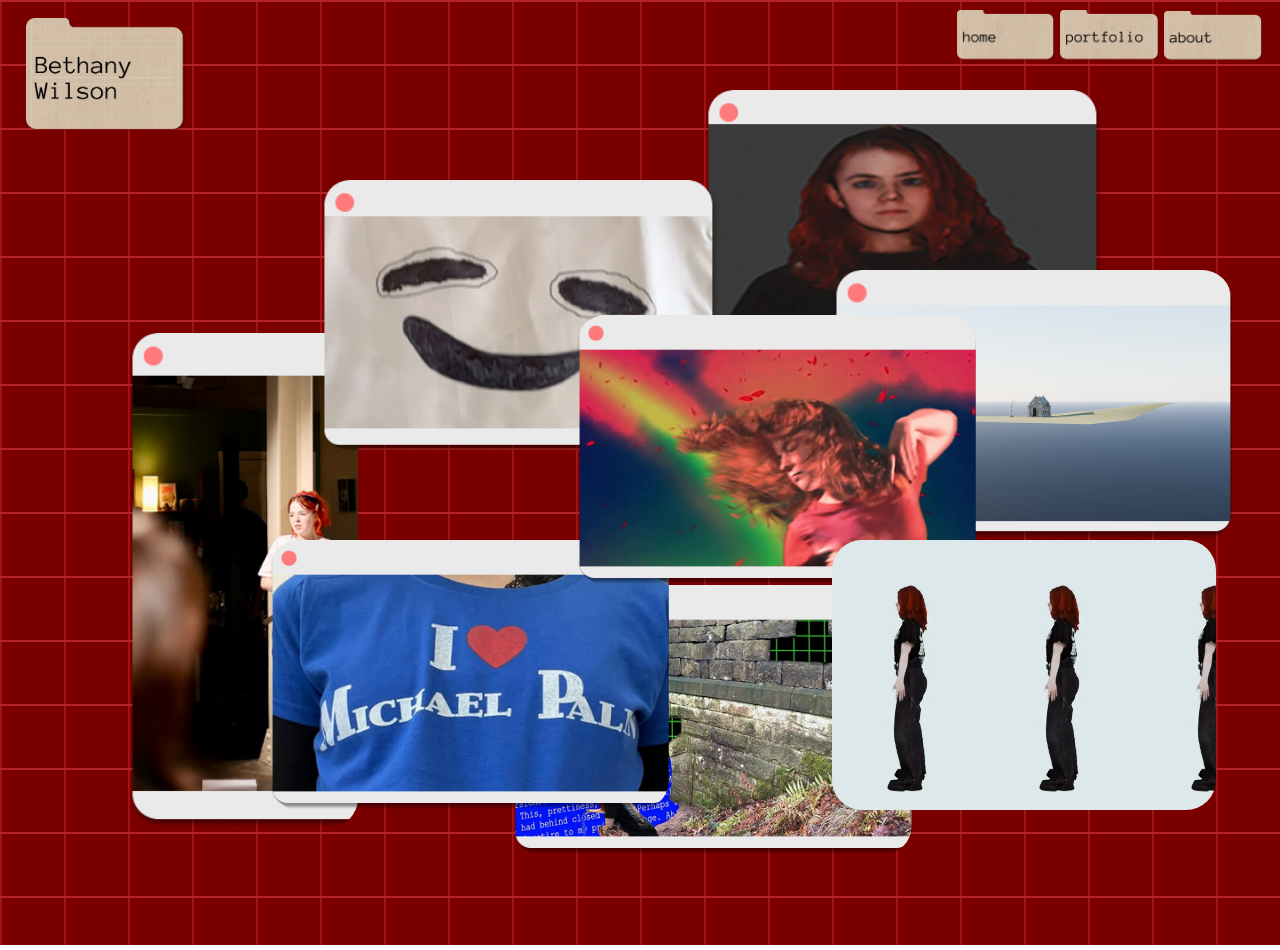
==== index.html @ de81be94 "extra stickers" ====
<!DOCTYPE html>
<html>
<head>
    <meta charset="utf=8">
    <meta http-equiv='X-UA-Compatible' content='IE=edge'>
    <title>Bethany Wilson</title>
    <meta name="viewport" content="width=device-width, initial-scale=1">
    <link rel="stylesheet" type="text/css" media="screen" href="style.css">
	<script src="https://code.jquery.com/jquery-3.6.0.min.js"></script>
	<link rel="icon" href="assets/favicon.png" type="image/png">
    <link rel="stylesheet" type="text/css" href="//fonts.googleapis.com/css?family=Inter"/>
	<script src="mouseFollowers.js" type="text/javascript"></script>
</head>
<body>
    <div id="container" >
        <div class="header" id="myHeader"><nav id="navlinks"></nav><script>$(function(){$("#navlinks").load("nav.html");});</script></div>
        <img id="title" src="assets/title.png"> 
        <div id="cards">
            <div class="card" style="background-image:url('assets/frontpagestickers/collage.png'); top: 65%; left: 40%;"></div>
            <div class="card" style="background-image:url('assets/frontpagestickers/long.png'); top: 37%; left: 10%; width: 18%; height: 55%; object-fit: contain;"></div>
            <div class="card" style="background-image:url('assets/frontpagestickers/micheal.png'); top: 60%; left: 21%;"></div>
            <div class="card" style="background-image:url('assets/frontpagestickers/stretch.png'); top: 10%; left: 55%;"></div>
            <div class="card" style="background-image:url('assets/frontpagestickers/glorb.png'); top: 20%; left: 25%;"></div>
            <div class="card" style="background-image:url('assets/frontpagestickers/church.png'); top: 30%; left: 65%;"></div>
            <div class="card" style="background-image:url('assets/frontpagestickers/dancey.png'); top: 35%; left: 45%;"></div>
            <div class="card" style="background-image:url('assets/frontpagestickers/spin.gif'); top: 60%; left: 65%; width: 30%; height: 30%; background-size: contain;"></div>
        </div>  
    </div>
</body>
    <script src="cards.js"></script>
</html>
---- style.css ----
body{
    padding: 0;
    margin: 0;
    cursor: url("assets/cursor.png"), pointer;
}
  
#container{
   background-color:#7A0000;
    background-image: linear-gradient(#b42323 .1em, transparent .1em), 
    linear-gradient(90deg, #9e1313 .1em, transparent .1em);
    background-size: 4em 4em;
    height: 105vh;
}

.card {
    width: 400px;
    height: 270px;
    background-size: cover;
    border-radius: 30px;
    cursor: grab;
    position: absolute;
    cursor: url("assets/claw.png"), pointer;
}

nav{
	width: 100%;
	text-align: right;
	color: #ffffff;
  cursor: url("assets/cursor.png"), pointer;
}

p{
  font-family: "Inter";}

#navimage{
  width: 8%;
    cursor: url("assets/cursor.png"), pointer;
}

.header {
	padding: 10px 16px;
}

#backgrounds{
  width: 60%;
  margin-left: 500px;
  display: block;
  margin-top: -25px;
}

.aboutimg {
  width: 60%;
  margin-left: 500px;
  display: block;
  margin-top: -25px;
  }

#cvbox{
  display: block;
  margin-left: 3%;
  top: 30%;
  position: absolute;
}

#cvtext{
  position: absolute;
  top: 40%;
  left: 4.5%;
  width: 340px;
  text-align: right;
  font-family: "Inter";
  bottom: 0;
  color: black;
}

#portfolio{
  display: block;
	margin-left: 65%;
	margin-right: auto;
	width:70%;
	margin:auto; 
	text-align:center;
}

#title{
  top: 2%;
  left: 2%;
  position: absolute;
  width: 13%;
}

#artisttext{
  position: absolute;
  width: 53%;
  height: 80%;
  left: 575px;
  top: 24%;
  font-family: "Inter";
  font-size: large;
  line-height: 200%;
}

#ytvid{
  position: absolute;
  display: block;
  left: 60%;
  top: 63%;
  width: 35%;
  height: 45%;
  object-fit: contain;

}

.portfolioImage{
  margin-top: 40px;
  cursor: url("assets/cursor.png"), pointer;
  text-align: center;
}

.grid{
	width: 60%;
  left: 19%;
  top: 200px;
  position: absolute;
  column-count: 3;
  text-align: center;
}

.row{
  display: block; 
}

#mobileOnly{
  opacity: 0%;
}

#subheading{
  margin-left:3%;
  display: block;
  width: 13%;
}

#performances{
  display:block;
  position: inherit;
  column-count: 4;
  margin: auto;
  background-image: linear-gradient(#FFFFFF 0%, #FFFFFF 7%, #D9D9D9 7%, #D9D9D9 20%, #D9D9D9 93%, #FFFFFF 93% );
  border-radius: 30px;
  padding: 2%;
}

#performanceimg{
  padding: 5%;
  padding-top: 16%;
  padding-bottom: 5%;
  width: 300px;
}#performanceimg:active,
#performanceimg:focus{
    width: 600px;
    position: fixed;
    top:  40%;
    left: 50%;
    z-index: 9999;
    transform: translate(-50%, -50%);
    background-color: rgba(0,0,0,0.7);
    padding-left: 40%;
    padding-right: 40%;
    padding-bottom: 20%;
    padding-top: 30%;
    object-fit: contain;
    margin: auto;
}

#ellipse{
  padding-left: 19%;
  position: absolute;
  padding-top: 0.6%;
}

@media only screen and (max-width: 700px) {
  .card {
    width: 0px;
    height: 0px;
  }
  .aboutimg {
    margin: auto;
    height: 50.5vh;
    width: 80%;
  }

  #title{
    top: 0;
    width: 30%;
    cursor: url("assets/cursor.png"), pointer;
    position: absolute;
  }
  .nav{
    width: 30%;
    top: 90%;
  }
  #navimage{
    width:21%;
  }

  #ellipse{
    padding-left: 9.5%;
    position: absolute;
    padding-top: 0.8%;
  }

  .grid{
    width: 70%;
    column-count: 1;
    margin: auto;
    margin-top: -50px;
    margin-left: -20px;
    padding: 10px;
    text-align: center;
    background-image: linear-gradient(#FFFFFF 0%, #FFFFFF 2%, #D9D9D9 2%, #D9D9D9 20%, #D9D9D9 98%, #FFFFFF 98% );
    border-radius: 30px;
  }

  #portfolio{
    display: block;
    height: 1000px;
    width: 90%;
    opacity: 0%;
  }

  .portfolioImage{
    padding-bottom: 15px;
    width: 70%;
    padding-top: 10px;
    
  }

  #mobileOnly{
    position: absolute;
    opacity: 100%;
    top: 110px;
    margin: auto;
    left: 14.1%;
    width: 76.2%;
  }

  #artisttext{
    margin: auto;
    position: absolute;
    left: 16%;
    top: 17%;
    width: 70%;
  }
  
  #backgrounds{
    margin: auto;
    height: 40vh;
    width: 80%;
  }

  #performances{
    display:block;
    position: inherit;
    column-count: 1;
    margin: auto;
    background-image: linear-gradient(#FFFFFF 0%, #FFFFFF 1.5%, #D9D9D9 1.5%, #D9D9D9 20%, #D9D9D9 98.5%, #FFFFFF 98.5% );
    border-radius: 20px;
    padding: 8%;
  }

  #performanceimg{
    padding: 2%;
    padding-bottom: 1%;
    width: 100%;
    margin-left: -2%;
  }

  #subheading{
    margin-left:3%;
    display: block;
    width: 25%;
  }

  #ytvid{
    position: inherit;
    display: block;
    padding: 5%;
    margin-left: 1%;
    width: 90%;
    height: 30vh;
    object-fit: contain;
  }

  #cvbox{
    display: block;
    margin-left: 3%;
    top: 40%;
    position: inherit;
  }

  #cvtext{
    position: absolute;
    top: 60%;
    left: 4.5%;
    width: 55%;
    text-align: right;
    font-family: "Inter";
    bottom: 0;
    color: black;
  }


}
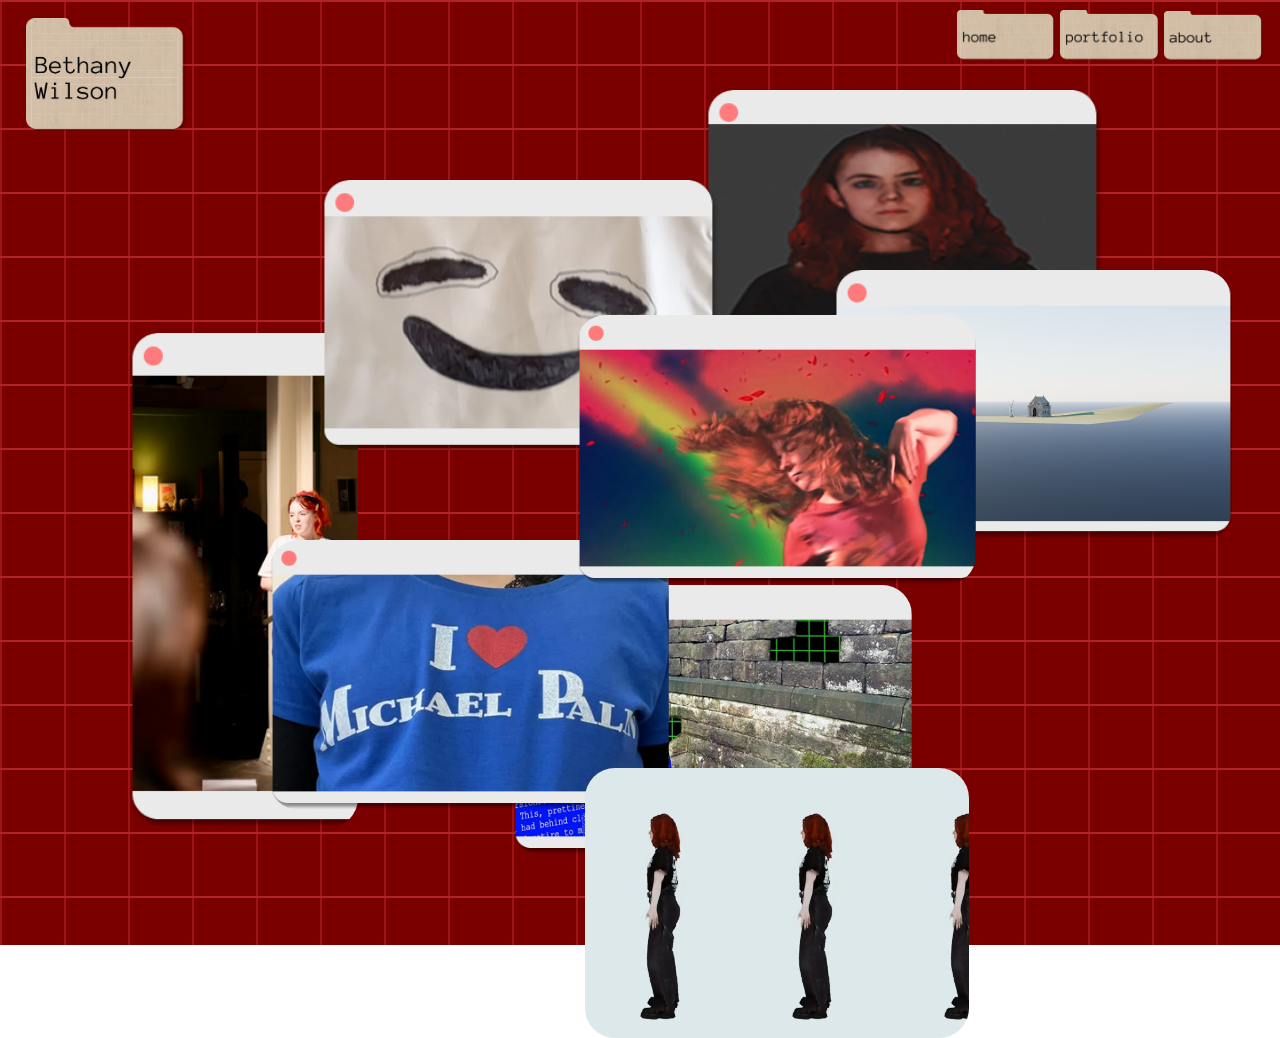
==== commit 9ada8279: "test" ====
--- a/index.html
+++ b/index.html
@@ -23,7 +23,7 @@
             <div class="card" style="background-image:url('assets/frontpagestickers/glorb.png'); top: 20%; left: 25%;"></div>
             <div class="card" style="background-image:url('assets/frontpagestickers/church.png'); top: 30%; left: 65%;"></div>
             <div class="card" style="background-image:url('assets/frontpagestickers/dancey.png'); top: 35%; left: 45%;"></div>
-            <div class="card" style="background-image:url('assets/frontpagestickers/spin.gif'); top: 60%; left: 65%; width: 30%; height: 30%; background-size: contain;"></div>
+            <div class="card" style="background-image:url('assets/frontpagestickers/spin.gif'); top: 60vw; left: 65vh; width: 30%; height: 30%; background-size: contain;"></div>
         </div>  
     </div>
 </body>
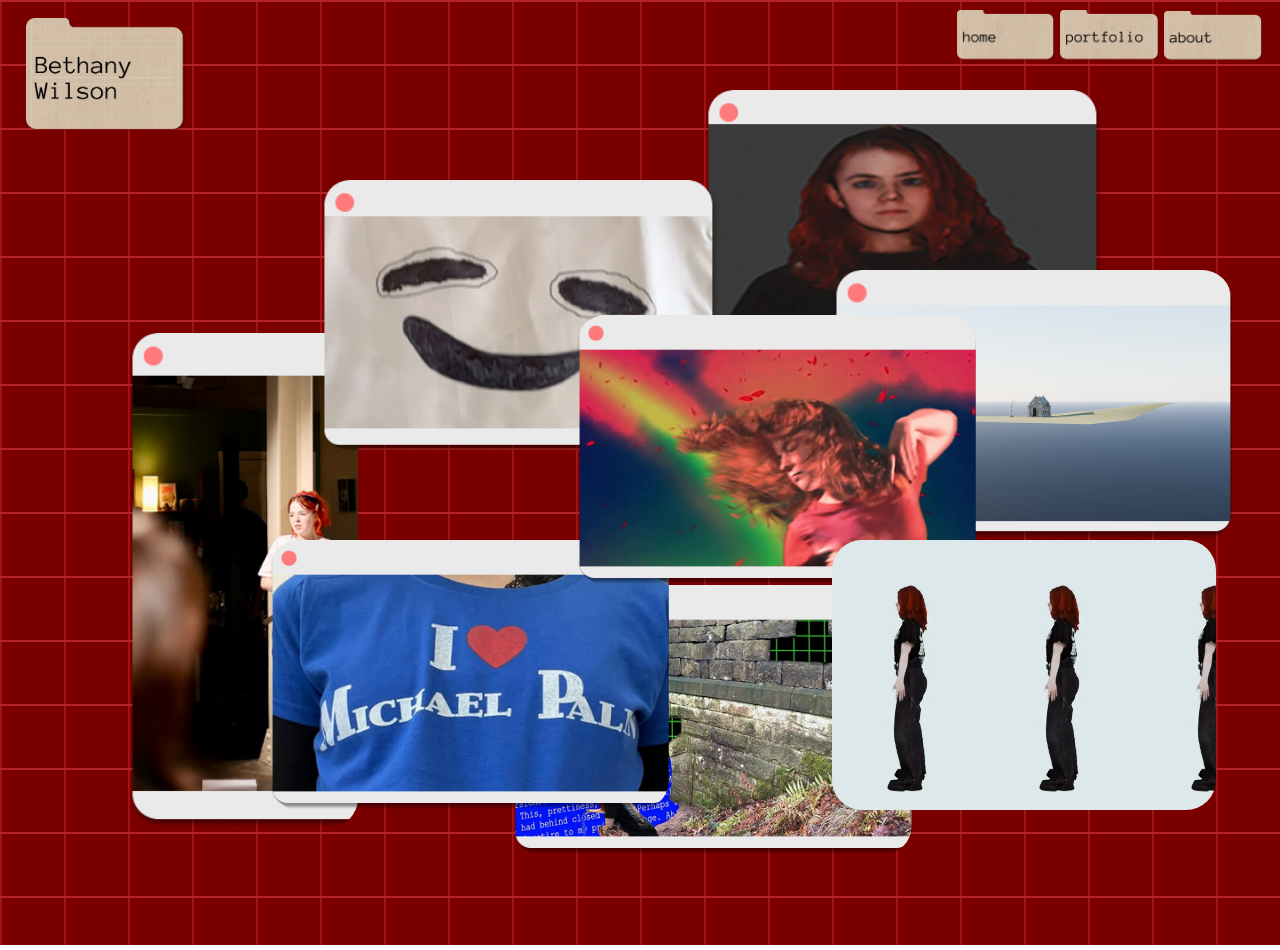
==== commit c2cd6e64: "anothertest" ====
--- a/index.html
+++ b/index.html
@@ -17,13 +17,13 @@
         <img id="title" src="assets/title.png"> 
         <div id="cards">
             <div class="card" style="background-image:url('assets/frontpagestickers/collage.png'); top: 65%; left: 40%;"></div>
-            <div class="card" style="background-image:url('assets/frontpagestickers/long.png'); top: 37%; left: 10%; width: 18%; height: 55%; object-fit: contain;"></div>
+            <div class="card" style="background-image:url('assets/frontpagestickers/long.png'); top: 37vh; left: 10vw; width: 18%; height: 55%; object-fit: contain;"></div>
             <div class="card" style="background-image:url('assets/frontpagestickers/micheal.png'); top: 60%; left: 21%;"></div>
             <div class="card" style="background-image:url('assets/frontpagestickers/stretch.png'); top: 10%; left: 55%;"></div>
             <div class="card" style="background-image:url('assets/frontpagestickers/glorb.png'); top: 20%; left: 25%;"></div>
             <div class="card" style="background-image:url('assets/frontpagestickers/church.png'); top: 30%; left: 65%;"></div>
             <div class="card" style="background-image:url('assets/frontpagestickers/dancey.png'); top: 35%; left: 45%;"></div>
-            <div class="card" style="background-image:url('assets/frontpagestickers/spin.gif'); top: 60vw; left: 65vh; width: 30%; height: 30%; background-size: contain;"></div>
+            <div class="card" style="background-image:url('assets/frontpagestickers/spin.gif'); top: 60%; left: 65%; width: 30%; height: 30%; background-size: contain;"></div>
         </div>  
     </div>
 </body>
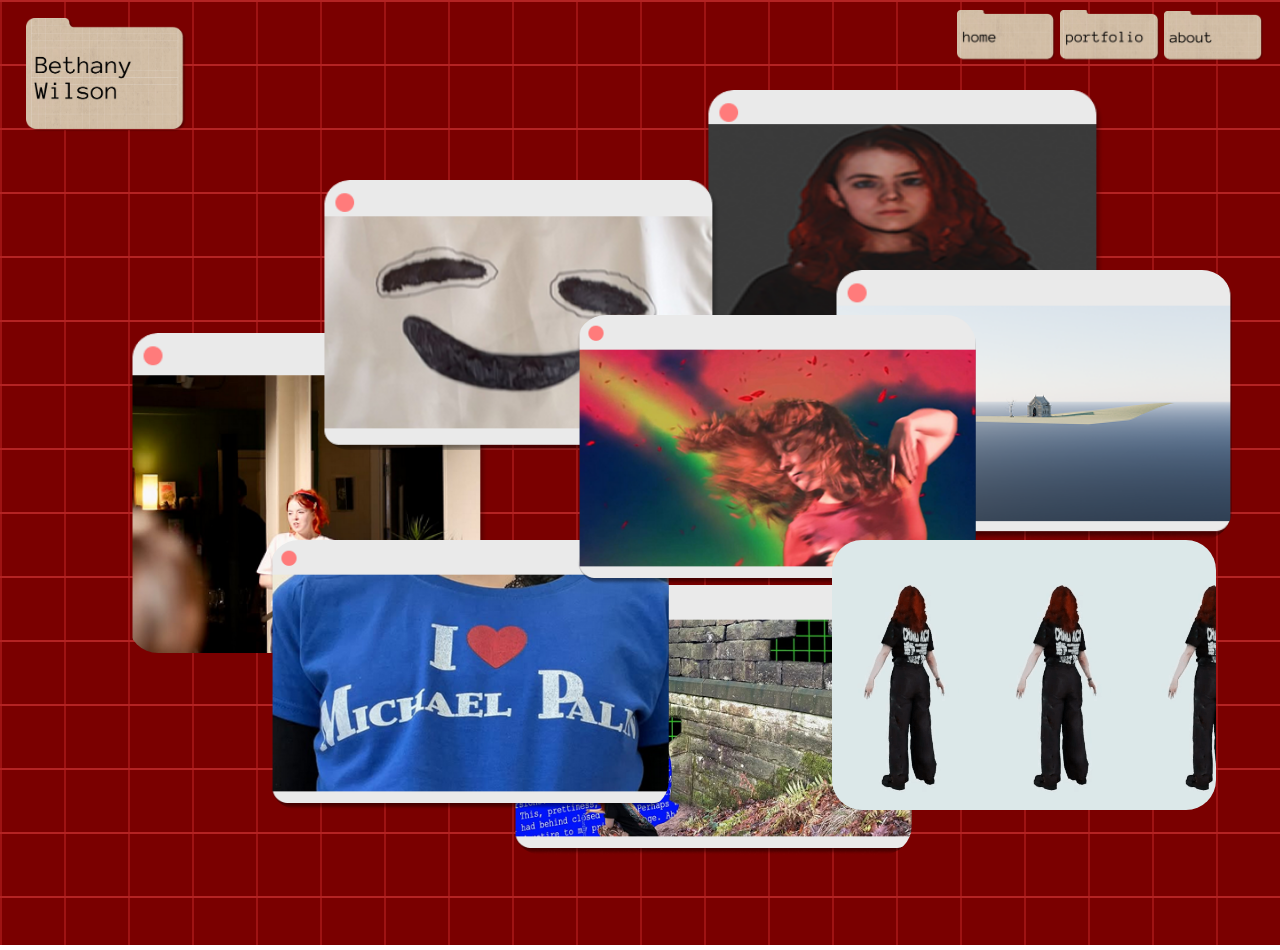
==== commit 8ff2e140: "anotherone" ====
--- a/index.html
+++ b/index.html
@@ -17,7 +17,7 @@
         <img id="title" src="assets/title.png"> 
         <div id="cards">
             <div class="card" style="background-image:url('assets/frontpagestickers/collage.png'); top: 65%; left: 40%;"></div>
-            <div class="card" style="background-image:url('assets/frontpagestickers/long.png'); top: 37vh; left: 10vw; width: 18%; height: 55%; object-fit: contain;"></div>
+            <div class="card" style="background-image:url('assets/frontpagestickers/long.png'); top: 37vh; left: 10vw; width: 40vh; height: 25vw; object-fit: contain;"></div>
             <div class="card" style="background-image:url('assets/frontpagestickers/micheal.png'); top: 60%; left: 21%;"></div>
             <div class="card" style="background-image:url('assets/frontpagestickers/stretch.png'); top: 10%; left: 55%;"></div>
             <div class="card" style="background-image:url('assets/frontpagestickers/glorb.png'); top: 20%; left: 25%;"></div>
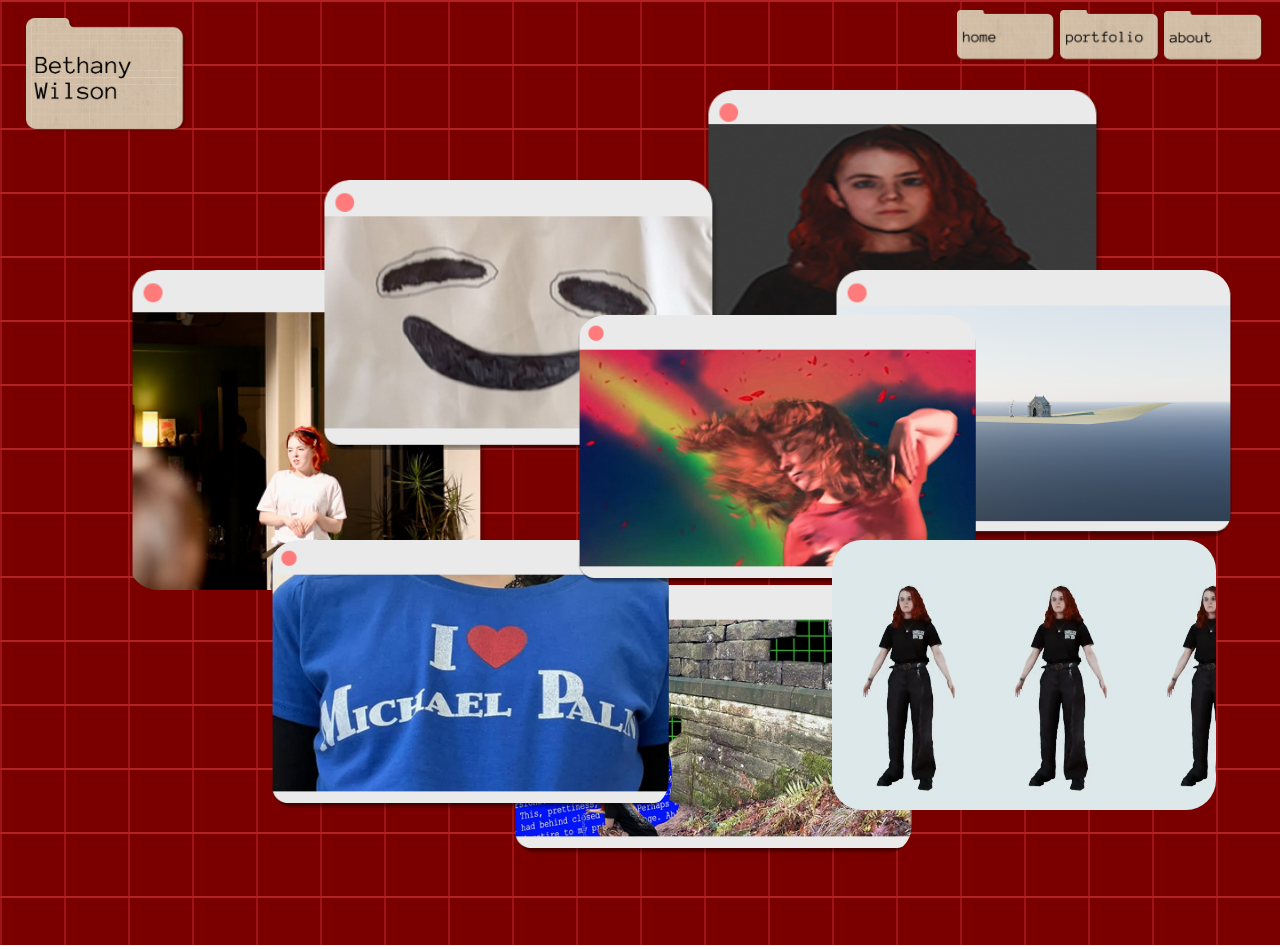
==== commit 682f1926: "30" ====
--- a/index.html
+++ b/index.html
@@ -17,7 +17,7 @@
         <img id="title" src="assets/title.png"> 
         <div id="cards">
             <div class="card" style="background-image:url('assets/frontpagestickers/collage.png'); top: 65%; left: 40%;"></div>
-            <div class="card" style="background-image:url('assets/frontpagestickers/long.png'); top: 37vh; left: 10vw; width: 40vh; height: 25vw; object-fit: contain;"></div>
+            <div class="card" style="background-image:url('assets/frontpagestickers/long.png'); top: 30vh; left: 10vw; width: 40vh; height: 25vw; object-fit: contain;"></div>
             <div class="card" style="background-image:url('assets/frontpagestickers/micheal.png'); top: 60%; left: 21%;"></div>
             <div class="card" style="background-image:url('assets/frontpagestickers/stretch.png'); top: 10%; left: 55%;"></div>
             <div class="card" style="background-image:url('assets/frontpagestickers/glorb.png'); top: 20%; left: 25%;"></div>
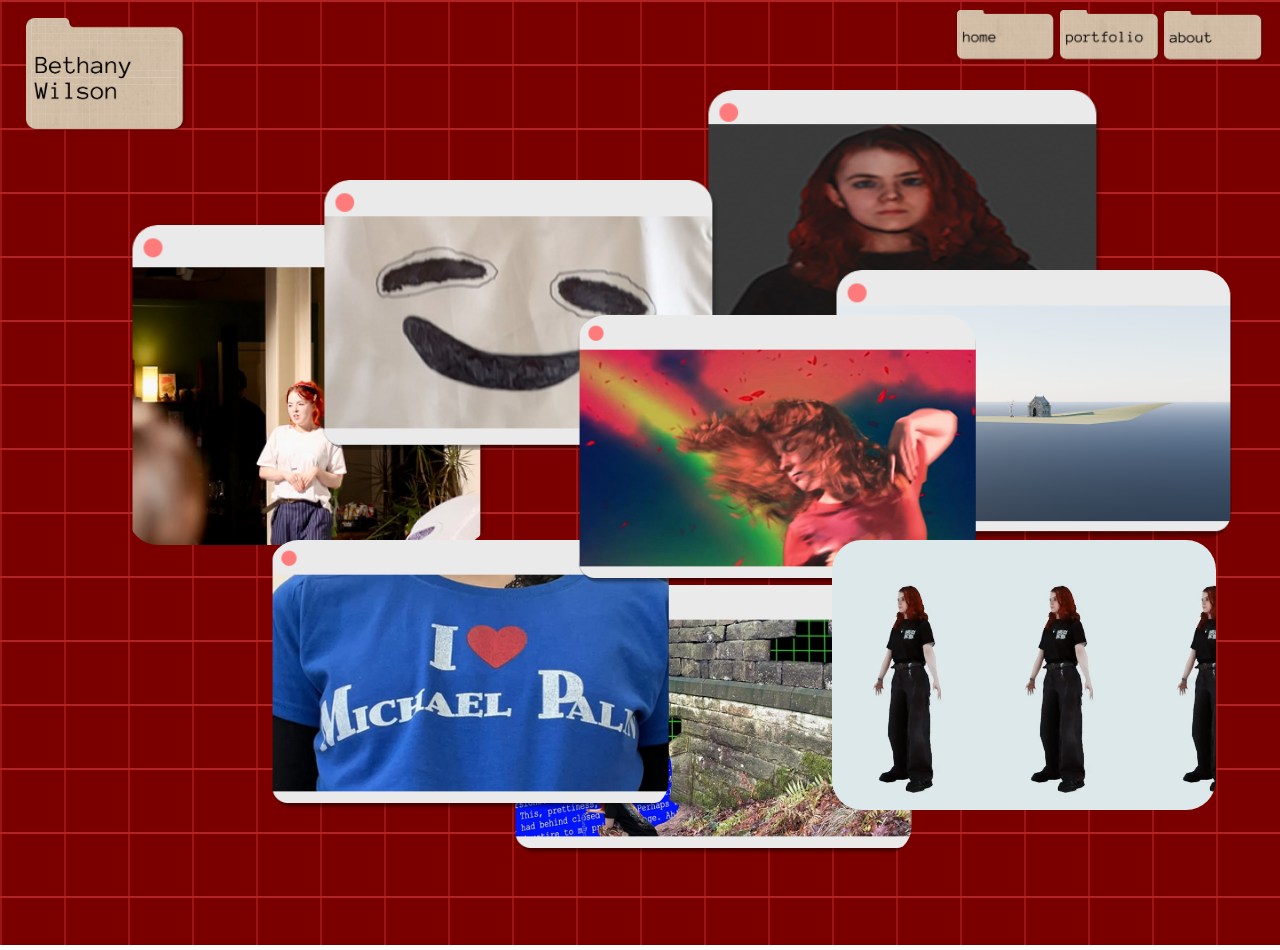
==== commit 002ecd21: "try" ====
--- a/index.html
+++ b/index.html
@@ -17,7 +17,7 @@
         <img id="title" src="assets/title.png"> 
         <div id="cards">
             <div class="card" style="background-image:url('assets/frontpagestickers/collage.png'); top: 65%; left: 40%;"></div>
-            <div class="card" style="background-image:url('assets/frontpagestickers/long.png'); top: 30vh; left: 10vw; width: 40vh; height: 25vw; object-fit: contain;"></div>
+            <div class="card" id="long" style="background-image:url('assets/frontpagestickers/long.png'); top: 25vh; left: 10vw;"></div>
             <div class="card" style="background-image:url('assets/frontpagestickers/micheal.png'); top: 60%; left: 21%;"></div>
             <div class="card" style="background-image:url('assets/frontpagestickers/stretch.png'); top: 10%; left: 55%;"></div>
             <div class="card" style="background-image:url('assets/frontpagestickers/glorb.png'); top: 20%; left: 25%;"></div>
--- a/style.css
+++ b/style.css
@@ -179,6 +179,12 @@
   padding-top: 0.6%;
 }
 
+#long{
+  width: 40vh;
+  height: 25vw; 
+  object-fit: contain;
+}
+
 @media only screen and (max-width: 700px) {
   .card {
     width: 0px;
@@ -188,6 +194,12 @@
     margin: auto;
     height: 50.5vh;
     width: 80%;
+  }
+
+  #long{
+    width: 50vh;
+    height: 100vw; 
+    object-fit: contain;
   }
 
   #title{
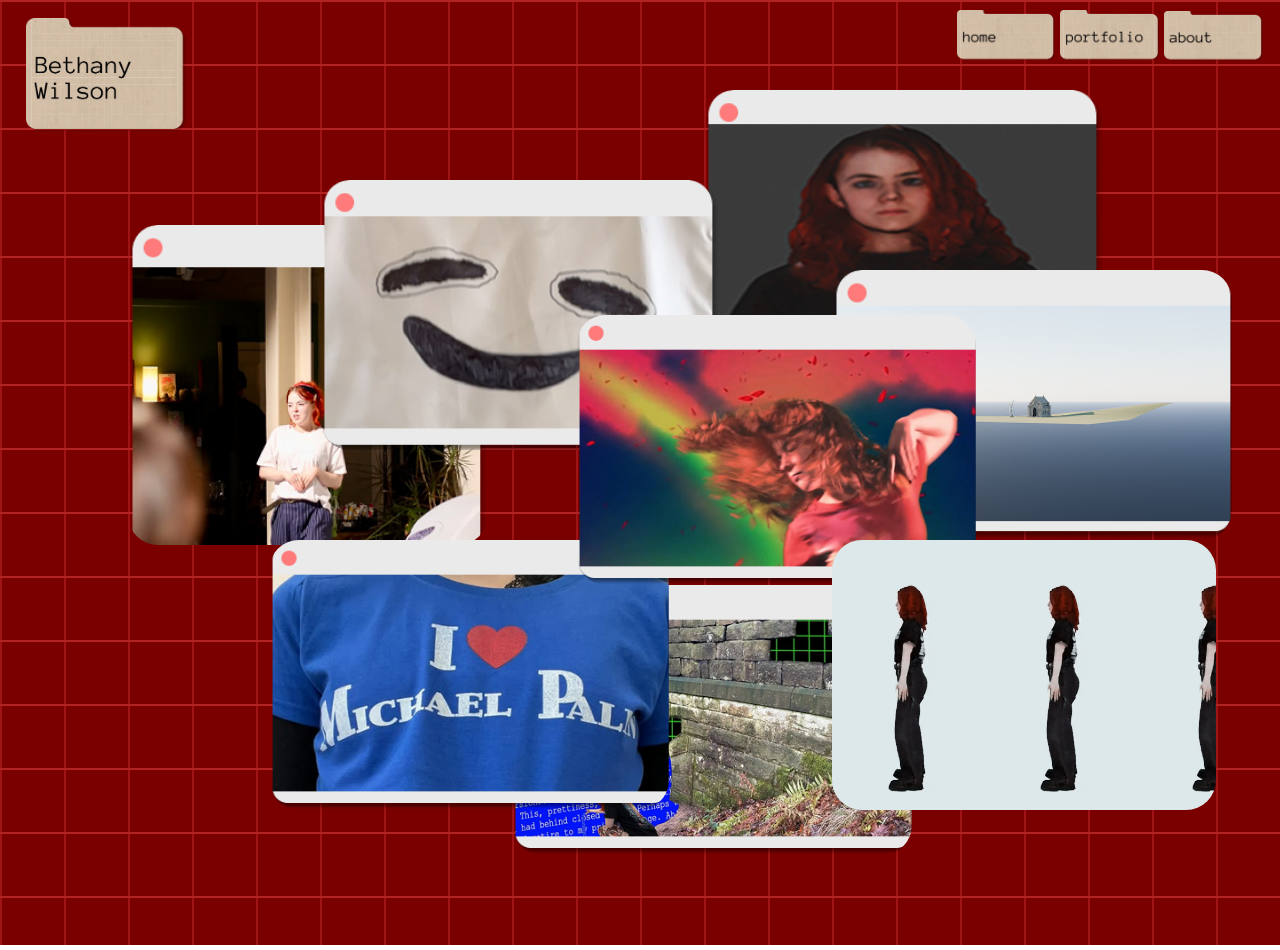
==== commit 1207b6da: "fixed zoom in issue" ====
--- a/index.html
+++ b/index.html
@@ -17,7 +17,7 @@
         <img id="title" src="assets/title.png"> 
         <div id="cards">
             <div class="card" style="background-image:url('assets/frontpagestickers/collage.png'); top: 65%; left: 40%;"></div>
-            <div class="card" id="long" style="background-image:url('assets/frontpagestickers/long.png'); top: 25vh; left: 10vw;"></div>
+            <div class="card" id="long" style="background-image:url('assets/frontpagestickers/long.png'); "></div>
             <div class="card" style="background-image:url('assets/frontpagestickers/micheal.png'); top: 60%; left: 21%;"></div>
             <div class="card" style="background-image:url('assets/frontpagestickers/stretch.png'); top: 10%; left: 55%;"></div>
             <div class="card" style="background-image:url('assets/frontpagestickers/glorb.png'); top: 20%; left: 25%;"></div>
--- a/style.css
+++ b/style.css
@@ -183,6 +183,8 @@
   width: 40vh;
   height: 25vw; 
   object-fit: contain;
+  top: 25vh;
+  left: 10vw;
 }
 
 @media only screen and (max-width: 700px) {
@@ -190,6 +192,7 @@
     width: 0px;
     height: 0px;
   }
+
   .aboutimg {
     margin: auto;
     height: 50.5vh;
@@ -197,9 +200,11 @@
   }
 
   #long{
-    width: 50vh;
-    height: 100vw; 
-    object-fit: contain;
+    width: 80%;
+    height: 60%; 
+    object-fit: fill;
+    top: 13%;
+    left: 3%;
   }
 
   #title{
@@ -220,6 +225,44 @@
     padding-left: 9.5%;
     position: absolute;
     padding-top: 0.8%;
+  }
+
+
+  #portfolio{
+    display: block;
+    height: 1000px;
+    width: 90%;
+    opacity: 0%;
+  }
+
+  .portfolioImage{
+    padding-bottom: 15px;
+    width: 70%;
+    padding-top: 10px;
+    
+  }
+
+  #mobileOnly{
+    position: absolute;
+    opacity: 100%;
+    top: 110px;
+    margin: auto;
+    left: 14.1%;
+    width: 76.2%;
+  }
+
+  #artisttext{
+    margin: auto;
+    position: absolute;
+    left: 16%;
+    top: 17%;
+    width: 70%;
+  }
+  
+  #backgrounds{
+    margin: auto;
+    height: 40vh;
+    width: 80%;
   }
 
   .grid{
@@ -234,43 +277,6 @@
     border-radius: 30px;
   }
 
-  #portfolio{
-    display: block;
-    height: 1000px;
-    width: 90%;
-    opacity: 0%;
-  }
-
-  .portfolioImage{
-    padding-bottom: 15px;
-    width: 70%;
-    padding-top: 10px;
-    
-  }
-
-  #mobileOnly{
-    position: absolute;
-    opacity: 100%;
-    top: 110px;
-    margin: auto;
-    left: 14.1%;
-    width: 76.2%;
-  }
-
-  #artisttext{
-    margin: auto;
-    position: absolute;
-    left: 16%;
-    top: 17%;
-    width: 70%;
-  }
-  
-  #backgrounds{
-    margin: auto;
-    height: 40vh;
-    width: 80%;
-  }
-
   #performances{
     display:block;
     position: inherit;
@@ -286,7 +292,18 @@
     padding-bottom: 1%;
     width: 100%;
     margin-left: -2%;
-  }
+    position: inherit;
+  }#performanceimg:active,
+#performanceimg:focus{
+    position:inherit;
+    padding: 2%;
+    width: 100%;
+    background-color: rgba(0, 0, 0, 0);
+    height: 100%;
+    display: flex;
+    z-index: -1;
+    transform: translate(-2%, 0%);
+}
 
   #subheading{
     margin-left:3%;
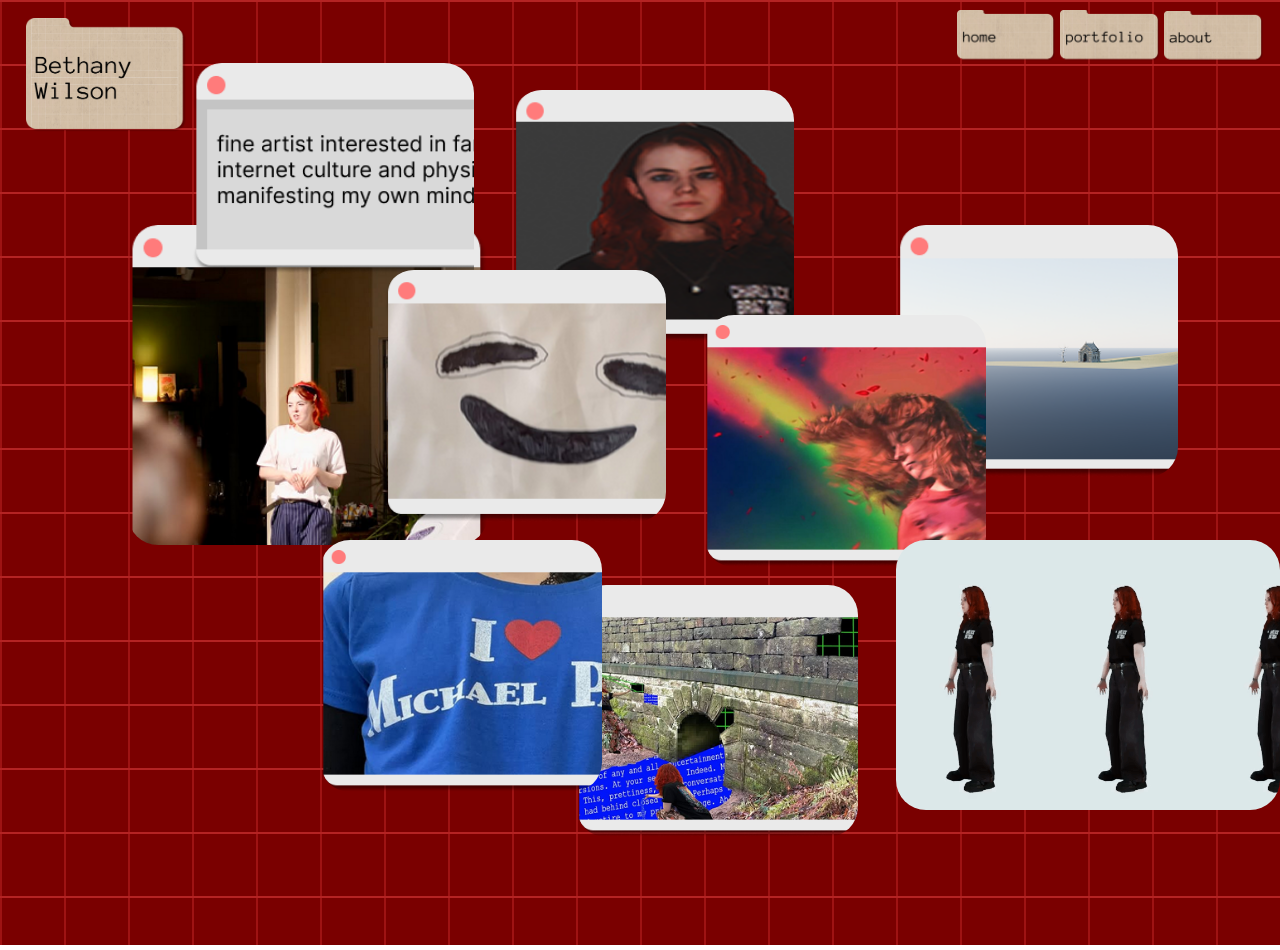
==== commit e1a7097b: "frontpagemob" ====
--- a/index.html
+++ b/index.html
@@ -16,14 +16,15 @@
         <div class="header" id="myHeader"><nav id="navlinks"></nav><script>$(function(){$("#navlinks").load("nav.html");});</script></div>
         <img id="title" src="assets/title.png"> 
         <div id="cards">
-            <div class="card" style="background-image:url('assets/frontpagestickers/collage.png'); top: 65%; left: 40%;"></div>
-            <div class="card" id="long" style="background-image:url('assets/frontpagestickers/long.png'); "></div>
-            <div class="card" style="background-image:url('assets/frontpagestickers/micheal.png'); top: 60%; left: 21%;"></div>
-            <div class="card" style="background-image:url('assets/frontpagestickers/stretch.png'); top: 10%; left: 55%;"></div>
-            <div class="card" style="background-image:url('assets/frontpagestickers/glorb.png'); top: 20%; left: 25%;"></div>
-            <div class="card" style="background-image:url('assets/frontpagestickers/church.png'); top: 30%; left: 65%;"></div>
-            <div class="card" style="background-image:url('assets/frontpagestickers/dancey.png'); top: 35%; left: 45%;"></div>
-            <div class="card" style="background-image:url('assets/frontpagestickers/spin.gif'); top: 60%; left: 65%; width: 30%; height: 30%; background-size: contain;"></div>
+            <div class="card" style="background-image:url('assets/frontpagestickers/collage.png'); top: 65%; left: 45%;"></div>
+            <div class="card" id="long" style="background-image:url('assets/frontpagestickers/long.png');"></div>
+            <div class="card" style="background-image:url('assets/frontpagestickers/micheal.png'); top: 60%; left: 25%;"></div>
+            <div class="card" style="background-image:url('assets/frontpagestickers/stretch.png'); top: 10%; left: 40%;"></div>
+            <div class="card" style="background-image:url('assets/frontpagestickers/church.png'); top: 25%; left: 70%;"></div>
+            <div class="card" style="background-image:url('assets/frontpagestickers/dancey.png'); top: 35%; left: 55%;"></div>
+            <div class="card" id="extratext" style="background-image:url('assets/frontpagestickers/frontcard.png');"></div>
+            <div class="card" style="background-image:url('assets/frontpagestickers/spin.gif'); top: 60%; left: 70%; width: 30%; height: 30%; background-size: contain;"></div>
+            <div class="card" style="background-image:url('assets/frontpagestickers/glorb.png'); top: 30%; left: 30%;"></div>
         </div>  
     </div>
 </body>
--- a/style.css
+++ b/style.css
@@ -1,4 +1,3 @@
-
 body{
     padding: 0;
     margin: 0;
@@ -14,8 +13,8 @@
 }
 
 .card {
-    width: 400px;
-    height: 270px;
+    width: 22vw;
+    height: 28vh;
     background-size: cover;
     border-radius: 30px;
     cursor: grab;
@@ -49,6 +48,13 @@
   margin-top: -25px;
 }
 
+#backgrounds2{
+  width: 60%;
+  margin-left: 500px;
+  display: block;
+  margin-top: -25px;
+}
+
 .aboutimg {
   width: 60%;
   margin-left: 500px;
@@ -65,13 +71,19 @@
 
 #cvtext{
   position: absolute;
-  top: 40%;
+  top: 30%;
+  padding: 2%;
+  padding-top: 5%;
   left: 4.5%;
-  width: 340px;
-  text-align: right;
+  width: 16%;
+  text-align: left;
   font-family: "Inter";
   bottom: 0;
   color: black;
+  height: 100%;
+  background-image: url(assets/backgrounds/box.png);
+  background-repeat: no-repeat;
+  background-size: 100% 65%;
 }
 
 #portfolio{
@@ -93,12 +105,32 @@
 #artisttext{
   position: absolute;
   width: 53%;
-  height: 80%;
+  height: 50%;
   left: 575px;
-  top: 24%;
+  top: 15%;
+  padding-top: 5%;
+  padding-left: 3.5%;
+  padding-right: 3.5%;
+  padding-bottom: 10vh;
   font-family: "Inter";
   font-size: large;
-  line-height: 200%;
+  line-height: 250%;
+  background-image: url(assets/backgrounds/box2.png);
+  background-repeat:round;
+}
+
+#text{
+  position: absolute;
+  width: 53%;
+  height: 50%;
+  left: 575px;
+  top: 15%;
+  padding-top: 5%;
+  padding-left: 3.5%;
+  padding-right: 3.5%;
+  font-family: "Inter";
+  font-size: large;
+  line-height: 250%;
 }
 
 #ytvid{
@@ -109,7 +141,6 @@
   width: 35%;
   height: 45%;
   object-fit: contain;
-
 }
 
 .portfolioImage{
@@ -144,8 +175,10 @@
 #performances{
   display:block;
   position: inherit;
-  column-count: 4;
+  column-count: 3;
   margin: auto;
+  width: 60%;
+  top: 200px;
   background-image: linear-gradient(#FFFFFF 0%, #FFFFFF 7%, #D9D9D9 7%, #D9D9D9 20%, #D9D9D9 93%, #FFFFFF 93% );
   border-radius: 30px;
   padding: 2%;
@@ -155,7 +188,7 @@
   padding: 5%;
   padding-top: 16%;
   padding-bottom: 5%;
-  width: 300px;
+  width: 15vw;
 }#performanceimg:active,
 #performanceimg:focus{
     width: 600px;
@@ -176,7 +209,9 @@
 #ellipse{
   padding-left: 19%;
   position: absolute;
-  padding-top: 0.6%;
+  padding-top: 0.5%;
+  width: 1.1%;
+  display: flex;
 }
 
 #long{
@@ -187,16 +222,15 @@
   left: 10vw;
 }
 
+#extratext{
+  top: 7%; 
+  left: 15%;
+}
+
 @media only screen and (max-width: 700px) {
   .card {
     width: 0px;
     height: 0px;
-  }
-
-  .aboutimg {
-    margin: auto;
-    height: 50.5vh;
-    width: 80%;
   }
 
   #long{
@@ -204,7 +238,15 @@
     height: 60%; 
     object-fit: fill;
     top: 13%;
-    left: 3%;
+    left: 10%;
+  }
+
+  #extratext{
+    width: 75%;
+    height: 23%; 
+    object-fit: fill;
+    top: 77%;
+    left: 2%;
   }
 
   #title{
@@ -227,7 +269,6 @@
     padding-top: 0.8%;
   }
 
-
   #portfolio{
     display: block;
     height: 1000px;
@@ -251,15 +292,37 @@
     width: 76.2%;
   }
 
+ 
+
   #artisttext{
     margin: auto;
-    position: absolute;
-    left: 16%;
-    top: 17%;
-    width: 70%;
-  }
-  
+    left: 1%;
+    top: 13%;
+    width: 90%;
+    height: 70%;
+    background-image: linear-gradient(#FFFFFF 0%, #FFFFFF 5%, #D9D9D9 5%, #D9D9D9 20%, #D9D9D9 95%, #FFFFFF 95% );
+    padding: 2%;
+    padding-top: 9%;
+    border-radius: 30px;
+    line-height: 180%;
+    object-fit: contain;
+  }
+
+  #text{
+    margin: auto;
+    left: 3%;
+    top: 13%;
+    width: 90%;
+  }
+
   #backgrounds{
+    margin: auto;
+    height: 40vh;
+    width: 80%;
+  }
+
+  #backgrounds2{
+    opacity: 0%;
     margin: auto;
     height: 40vh;
     width: 80%;
@@ -329,15 +392,26 @@
   }
 
   #cvtext{
-    position: absolute;
-    top: 60%;
-    left: 4.5%;
-    width: 55%;
+    position: relative;
+    left: 6%;
     text-align: right;
     font-family: "Inter";
-    bottom: 0;
     color: black;
-  }
-
-
+    width: 85%;
+    height: 40%;
+    top:46%;
+    background-image: linear-gradient(#FFFFFF 0%, #FFFFFF 5%, #D9D9D9 5%, #D9D9D9 20%, #D9D9D9 95%, #FFFFFF 95% );
+    padding: 2%;
+    padding-top: 0.5%;
+    border-radius: 30px;
+    line-height: 180%;
+    padding-right:4%;
+    object-fit: contain;
+  }
+
+  .aboutimg {
+    margin: auto;
+    height: 70vh;
+    width: 90%;
+  }
 }
